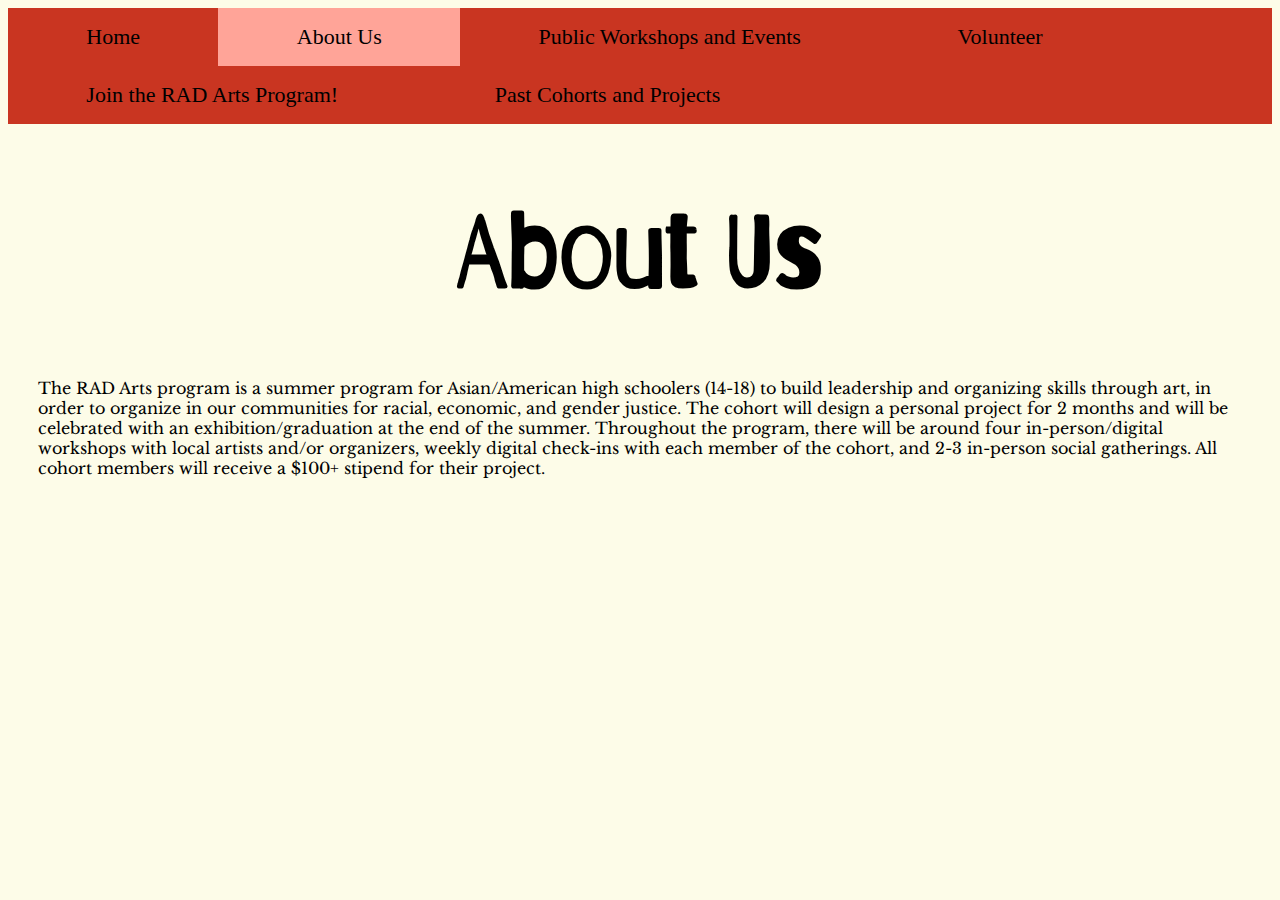
==== about.html @ df8bc94d "Adding pages and basic info for each one" ====
<!DOCTYPE html>
<html>
    <head>
        <link rel="stylesheet" href="styles.css">
        <title>RAD Arts</title>

        <link rel="preconnect" href="https://fonts.googleapis.com">
        <link rel="preconnect" href="https://fonts.gstatic.com" crossorigin>
        <link href="https://fonts.googleapis.com/css2?family=Barriecito&family=Libre+Baskerville:ital,wght@0,400;0,700;1,400&display=swap" rel="stylesheet">
    </head>

    <body>
        <ul>
            <li><a href="home.html">Home</a></li>
            <li><a class="active" href="about.html">About Us</a></li>
            <li><a href="events.html">Public Workshops and Events</a></li>
            <li><a href="volunteer.html">Volunteer</a></li>
            <li><a href="program.html">Join the RAD Arts Program!</a></li>
            <li><a href="projects.html">Past Cohorts and Projects</a></li>
        </ul>
        
        <h1>About Us</h1>
        <p>The RAD Arts program is a summer program for Asian/American high schoolers (14-18) to build leadership and organizing skills through art, in order to organize in our communities for racial, economic, and gender justice. The cohort will design a personal project for 2 months and will be celebrated with an exhibition/graduation at the end of the summer. Throughout the program, there will be around four in-person/digital workshops with local artists and/or organizers, weekly digital check-ins with each member of the cohort, and 2-3 in-person social gatherings. All cohort members will receive a $100+ stipend for their project.</p>
    </body>
</html>
---- styles.css ----
body {
    background-color: #FDFCE8;
    }
h1 {
    text-align: center;
    font-family: 'Barriecito', system-ui;
    font-size: 100px;
    }
p {
    font-family: "Libre Baskerville", serif;
    margin-left: 30px;
    margin-right: 30px;
}
ul {
    list-style-type: none;
    margin: 0;
    padding: 0;
    overflow: hidden;
    background-color: #c93521;
  }
  
li {
    float: left;
}

li a {
    display: block;
    color: black;
    text-align: center;
    padding: 16px 78.35px;
    text-decoration: none;
    font-size: 22px;
}

li a:hover {
    background-color: #ffa498;
}
.active {
    background-color: #ffa498;
}
img {
    display: block;
    margin-left: auto;
    margin-right: auto;
  }
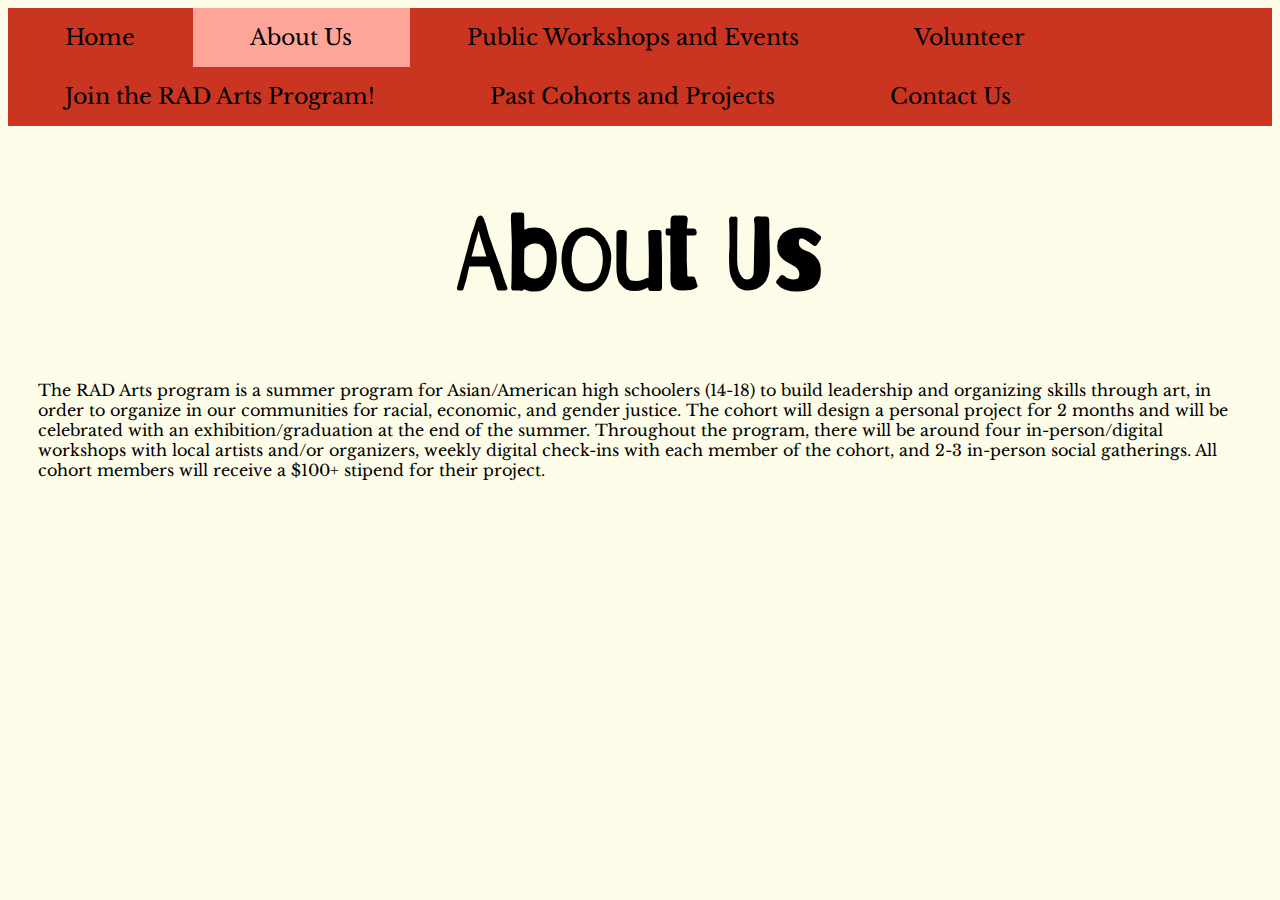
==== commit 67d3cc9a: "Adding contact page" ====
--- a/about.html
+++ b/about.html
@@ -17,6 +17,7 @@
             <li><a href="volunteer.html">Volunteer</a></li>
             <li><a href="program.html">Join the RAD Arts Program!</a></li>
             <li><a href="projects.html">Past Cohorts and Projects</a></li>
+            <li><a href="contact.html">Contact Us</a></li>
         </ul>
         
         <h1>About Us</h1>
--- a/styles.css
+++ b/styles.css
@@ -17,6 +17,7 @@
     padding: 0;
     overflow: hidden;
     background-color: #c93521;
+    font-family: "Libre Baskerville", serif
   }
   
 li {
@@ -27,7 +28,7 @@
     display: block;
     color: black;
     text-align: center;
-    padding: 16px 78.35px;
+    padding: 16px 57.47px;
     text-decoration: none;
     font-size: 22px;
 }
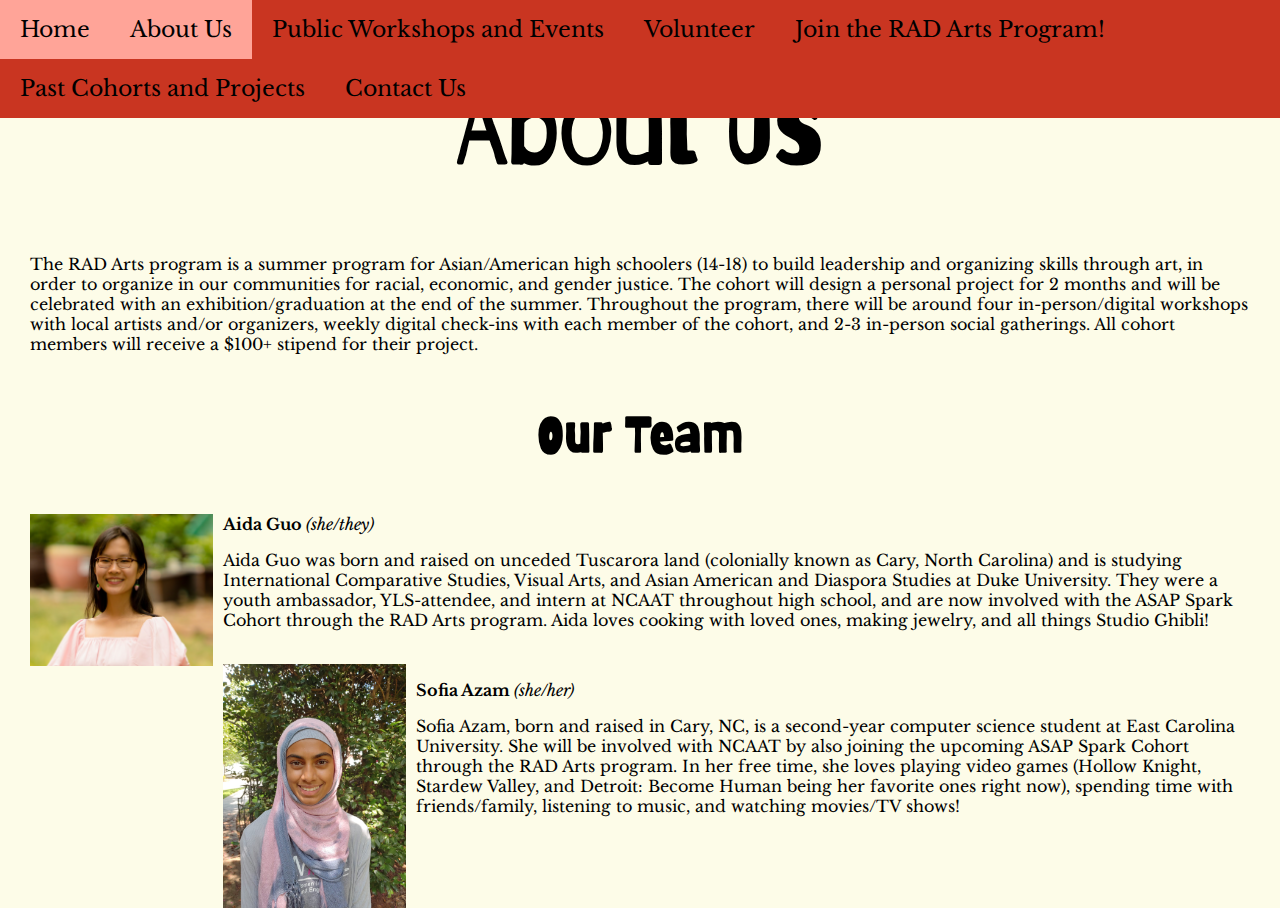
==== commit e25fb8c0: "Nav Bar, contact page, and about us page" ====
--- a/about.html
+++ b/about.html
@@ -21,6 +21,26 @@
         </ul>
         
         <h1>About Us</h1>
-        <p>The RAD Arts program is a summer program for Asian/American high schoolers (14-18) to build leadership and organizing skills through art, in order to organize in our communities for racial, economic, and gender justice. The cohort will design a personal project for 2 months and will be celebrated with an exhibition/graduation at the end of the summer. Throughout the program, there will be around four in-person/digital workshops with local artists and/or organizers, weekly digital check-ins with each member of the cohort, and 2-3 in-person social gatherings. All cohort members will receive a $100+ stipend for their project.</p>
+        <p>The RAD Arts program is a summer program for Asian/American high schoolers (14-18) to build leadership and organizing skills through art, 
+            in order to organize in our communities for racial, economic, and gender justice. The cohort will design a personal project for 2 months 
+            and will be celebrated with an exhibition/graduation at the end of the summer. Throughout the program, there will be around four in-person/digital 
+            workshops with local artists and/or organizers, weekly digital check-ins with each member of the cohort, and 2-3 in-person social gatherings. All 
+            cohort members will receive a $100+ stipend for their project.</p>
+        <h3>Our Team</h3>
+
+        <img id="profile-pic" src="AGuoProfile.png" alt="Aida Guo">
+        <p><b>Aida Guo </b><i>(she/they)</i></p>
+        <p>Aida Guo was born and raised on unceded Tuscarora land (colonially known as Cary, North Carolina) and is studying International 
+            Comparative Studies, Visual Arts, and Asian American and Diaspora Studies at Duke University. They were a youth ambassador, YLS-attendee, and intern 
+            at NCAAT throughout high school, and are now involved with the ASAP Spark Cohort through the RAD Arts program. Aida loves cooking with loved ones, making 
+            jewelry, and all things Studio Ghibli!</p>
+
+        <br>
+
+        <img id="profile-pic" src="SAzam.jpg" alt="Aida Guo">
+        <p><b>Sofia Azam </b><i>(she/her)</i></p>
+        <p> Sofia Azam, born and raised in Cary, NC, is a second-year computer science student at East Carolina University. She will be involved with NCAAT by also 
+            joining the upcoming ASAP Spark Cohort through the RAD Arts program. In her free time, she loves playing video games (Hollow Knight, Stardew Valley, and 
+            Detroit: Become Human being her favorite ones right now), spending time with friends/family, listening to music, and watching movies/TV shows! </p>
     </body>
 </html>--- a/styles.css
+++ b/styles.css
@@ -1,15 +1,20 @@
 body {
     background-color: #FDFCE8;
+    margin-left: 30px;
+    margin-right: 30px;
     }
 h1 {
     text-align: center;
     font-family: 'Barriecito', system-ui;
     font-size: 100px;
     }
+h3 {
+    text-align: center;
+    font-family: 'Barriecito', system-ui;
+    font-size: 50px;
+    }
 p {
     font-family: "Libre Baskerville", serif;
-    margin-left: 30px;
-    margin-right: 30px;
 }
 ul {
     list-style-type: none;
@@ -17,7 +22,13 @@
     padding: 0;
     overflow: hidden;
     background-color: #c93521;
-    font-family: "Libre Baskerville", serif
+    font-family: "Libre Baskerville", serif;
+    position: fixed;
+    top: 0;
+    left: 0;
+    width: 100vw; /* Use 100vw to ensure the navbar spans the entire viewport width */
+    box-sizing: border-box; /* Ensure padding is included in the width calculation */
+    z-index: 1000; /* Ensure the navbar is on top */
   }
   
 li {
@@ -28,7 +39,7 @@
     display: block;
     color: black;
     text-align: center;
-    padding: 16px 57.47px;
+    padding: 16px 20px;
     text-decoration: none;
     font-size: 22px;
 }
@@ -43,4 +54,10 @@
     display: block;
     margin-left: auto;
     margin-right: auto;
-  }+  }
+#profile-pic {
+    display: block; 
+    float: left;
+    width: 15%;
+    padding-right: 10px;
+}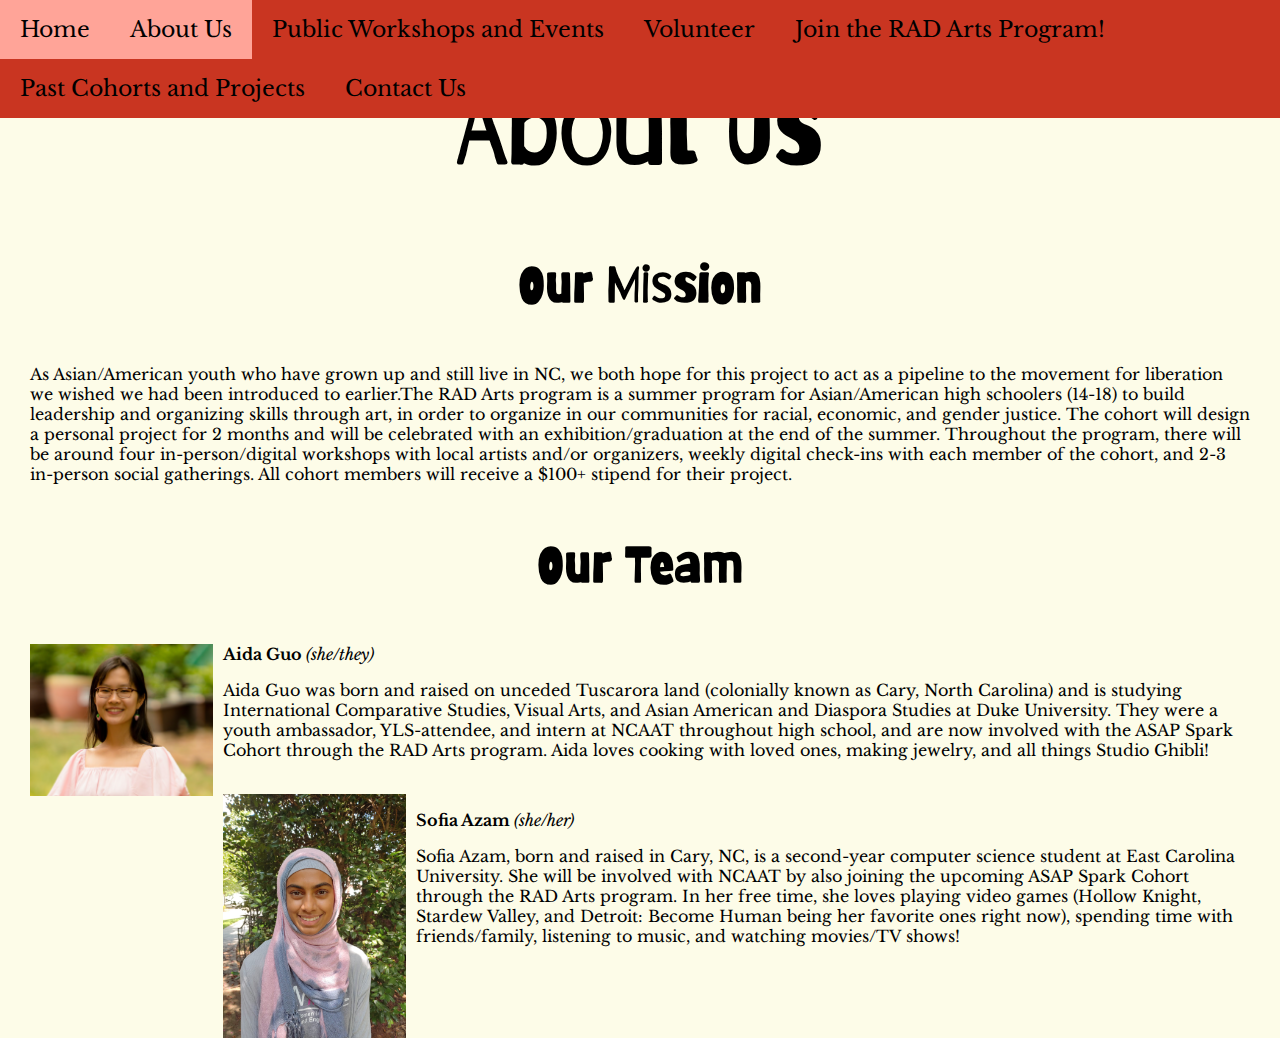
==== commit 8d4a421a: "Update about page and added donate page" ====
--- a/about.html
+++ b/about.html
@@ -21,11 +21,15 @@
         </ul>
         
         <h1>About Us</h1>
-        <p>The RAD Arts program is a summer program for Asian/American high schoolers (14-18) to build leadership and organizing skills through art, 
-            in order to organize in our communities for racial, economic, and gender justice. The cohort will design a personal project for 2 months 
-            and will be celebrated with an exhibition/graduation at the end of the summer. Throughout the program, there will be around four in-person/digital 
-            workshops with local artists and/or organizers, weekly digital check-ins with each member of the cohort, and 2-3 in-person social gatherings. All 
-            cohort members will receive a $100+ stipend for their project.</p>
+
+        <h3>Our Mission</h3>
+        <p> As Asian/American youth who have grown up and still live in NC, we both hope for this project to act as a pipeline to the movement for liberation 
+            we wished we had been introduced to earlier.The RAD Arts program is a summer program for Asian/American high schoolers (14-18) to build leadership 
+            and organizing skills through art, in order to organize in our communities for racial, economic, and gender justice. The cohort will design a 
+            personal project for 2 months and will be celebrated with an exhibition/graduation at the end of the summer. Throughout the program, there will be 
+            around four in-person/digital workshops with local artists and/or organizers, weekly digital check-ins with each member of the cohort, and 2-3 
+            in-person social gatherings. All cohort members will receive a $100+ stipend for their project.</p>
+        
         <h3>Our Team</h3>
 
         <img id="profile-pic" src="AGuoProfile.png" alt="Aida Guo">
@@ -42,5 +46,11 @@
         <p> Sofia Azam, born and raised in Cary, NC, is a second-year computer science student at East Carolina University. She will be involved with NCAAT by also 
             joining the upcoming ASAP Spark Cohort through the RAD Arts program. In her free time, she loves playing video games (Hollow Knight, Stardew Valley, and 
             Detroit: Become Human being her favorite ones right now), spending time with friends/family, listening to music, and watching movies/TV shows! </p>
+
+        <!--
+        <footer>
+            <p>Contact Us<br>
+        </footer>
+        -->
     </body>
 </html>--- a/styles.css
+++ b/styles.css
@@ -60,4 +60,14 @@
     float: left;
     width: 15%;
     padding-right: 10px;
-}+}
+/*
+footer {
+    background-color: #c93521;
+    position: relative;
+    height: 100px;
+    margin-top: -100px;
+    clear: both;
+    font-family: "Libre Baskerville", serif;
+}
+*/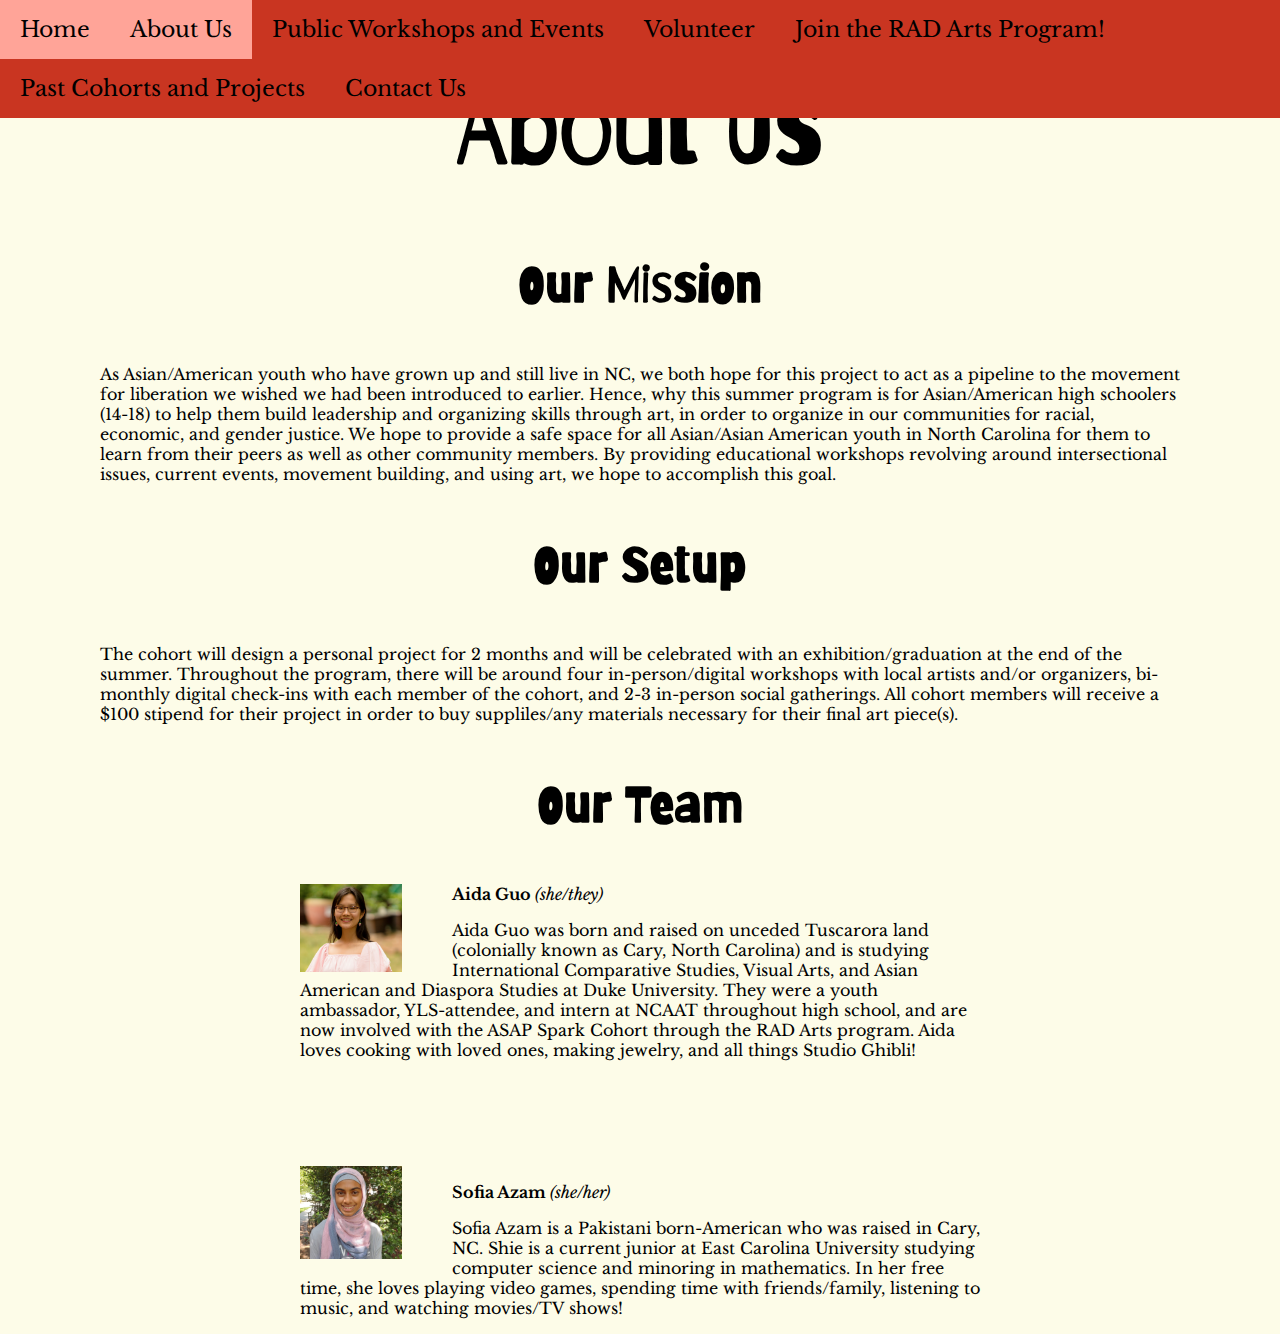
==== commit 0b5f5b67: "Updated About Me Page" ====
--- a/about.html
+++ b/about.html
@@ -24,29 +24,38 @@
 
         <h3>Our Mission</h3>
         <p> As Asian/American youth who have grown up and still live in NC, we both hope for this project to act as a pipeline to the movement for liberation 
-            we wished we had been introduced to earlier.The RAD Arts program is a summer program for Asian/American high schoolers (14-18) to build leadership 
-            and organizing skills through art, in order to organize in our communities for racial, economic, and gender justice. The cohort will design a 
-            personal project for 2 months and will be celebrated with an exhibition/graduation at the end of the summer. Throughout the program, there will be 
-            around four in-person/digital workshops with local artists and/or organizers, weekly digital check-ins with each member of the cohort, and 2-3 
-            in-person social gatherings. All cohort members will receive a $100+ stipend for their project.</p>
+            we wished we had been introduced to earlier. Hence, why this summer program is for Asian/American high schoolers (14-18) to help them build leadership 
+            and organizing skills through art, in order to organize in our communities for racial, economic, and gender justice. We hope to provide a safe space for 
+            all Asian/Asian American youth in North Carolina for them to learn from their peers as well as other community members. By providing educational workshops
+            revolving around intersectional issues, current events, movement building, and using art, we hope to accomplish this goal.</p>
+            
+        <h3>Our Setup</h3>
+            <p>The cohort will design a personal project for 2 months and will be celebrated with an exhibition/graduation at the end of the summer. Throughout the 
+               program, there will be around four in-person/digital workshops with local artists and/or organizers, bi-monthly digital check-ins with each member of the 
+               cohort, and 2-3 in-person social gatherings. All cohort members will receive a $100 stipend for their project in order to buy suppliles/any materials 
+               necessary for their final art piece(s).</p>
         
         <h3>Our Team</h3>
-
+        <div class="OurTeam">
         <img id="profile-pic" src="AGuoProfile.png" alt="Aida Guo">
         <p><b>Aida Guo </b><i>(she/they)</i></p>
-        <p>Aida Guo was born and raised on unceded Tuscarora land (colonially known as Cary, North Carolina) and is studying International 
+        <p id="profile-bio">Aida Guo was born and raised on unceded Tuscarora land (colonially known as Cary, North Carolina) and is studying International 
             Comparative Studies, Visual Arts, and Asian American and Diaspora Studies at Duke University. They were a youth ambassador, YLS-attendee, and intern 
             at NCAAT throughout high school, and are now involved with the ASAP Spark Cohort through the RAD Arts program. Aida loves cooking with loved ones, making 
             jewelry, and all things Studio Ghibli!</p>
 
         <br>
+        <br>
+        <br>
+        <br>
+        <br>
 
-        <img id="profile-pic" src="SAzam.jpg" alt="Aida Guo">
+        <img id="profile-pic" src="SAzam.jpg" alt="Sofia Azam">
         <p><b>Sofia Azam </b><i>(she/her)</i></p>
-        <p> Sofia Azam, born and raised in Cary, NC, is a second-year computer science student at East Carolina University. She will be involved with NCAAT by also 
-            joining the upcoming ASAP Spark Cohort through the RAD Arts program. In her free time, she loves playing video games (Hollow Knight, Stardew Valley, and 
-            Detroit: Become Human being her favorite ones right now), spending time with friends/family, listening to music, and watching movies/TV shows! </p>
-
+        <p id="profile-bio"> Sofia Azam is a Pakistani born-American who was raised in Cary, NC. Shie is a current junior at East Carolina University studying computer science
+            and minoring in mathematics. In her free time, she loves playing video games, spending time with friends/family, listening to music, and watching movies/TV shows! </p>
+        </div>
+        
         <!--
         <footer>
             <p>Contact Us<br>
--- a/styles.css
+++ b/styles.css
@@ -1,7 +1,7 @@
 body {
     background-color: #FDFCE8;
-    margin-left: 30px;
-    margin-right: 30px;
+    margin-left: 100px;
+    margin-right: 100px;
     }
 h1 {
     text-align: center;
@@ -55,11 +55,22 @@
     margin-left: auto;
     margin-right: auto;
   }
+
 #profile-pic {
-    display: block; 
     float: left;
     width: 15%;
-    padding-right: 10px;
+    padding-right: 50px;
+    
+}
+/*
+#profile-bio {
+    margin-left: 200px;
+    margin-right: 600px;
+}
+*/
+.OurTeam {
+    margin-left:200px;
+    margin-right: 200px;
 }
 /*
 footer {
